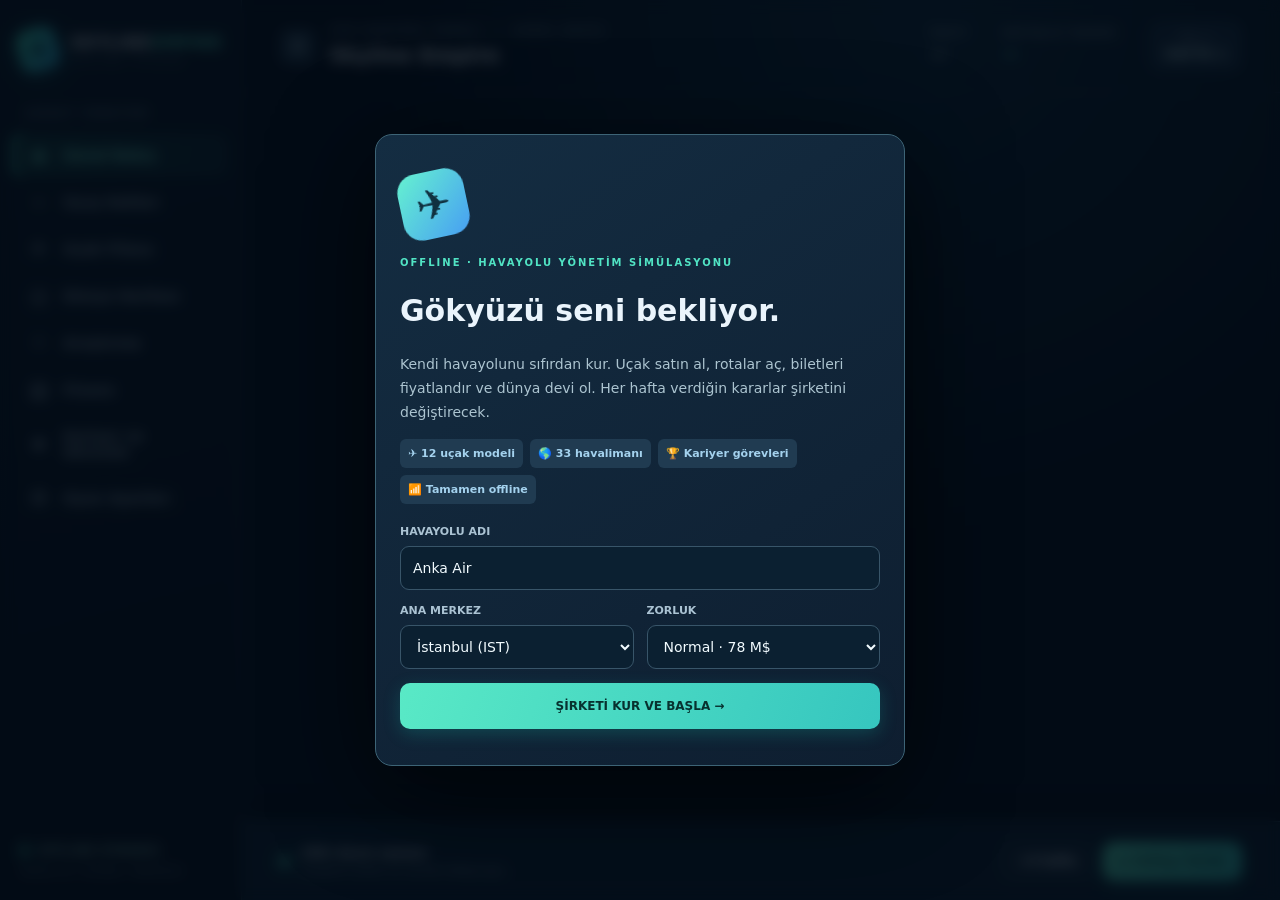
==== skyline-empire/index.html @ 335598f1 "feat: add offline mobile Skyline Empire airline tycoon v1" ====
<!doctype html>
<html lang="tr">
<head>
  <meta charset="UTF-8">
  <meta name="viewport" content="width=device-width,initial-scale=1,viewport-fit=cover">
  <meta name="theme-color" content="#0a1526">
  <meta name="description" content="Skyline Empire: Kendi havayolu şirketini kur. Tamamen çevrimdışı, gerçekçi ve Türkçe havayolu yönetim oyunu.">
  <meta name="apple-mobile-web-app-capable" content="yes">
  <meta name="apple-mobile-web-app-status-bar-style" content="black-translucent">
  <link rel="icon" href="icon.svg" type="image/svg+xml">
  <link rel="manifest" href="manifest.webmanifest">
  <link rel="stylesheet" href="style.css">
  <title>Skyline Empire — Airline Tycoon</title>
</head>
<body>
  <div id="app" class="app-shell">
    <aside class="sidebar">
      <div class="brand"><div class="brand-logo">✈</div><div><strong>SKYLINE<span>EMPIRE</span></strong><small>AIRLINE TYCOON</small></div></div>
      <div class="sideline">ŞİRKET YÖNETİMİ</div>
      <nav class="navigation" id="navigation" aria-label="Ana menü">
        <button data-view="dashboard" class="nav-item active"><span>◈</span> Genel Bakış</button>
        <button data-view="routes" class="nav-item"><span>⌁</span> Uçuş Hatları</button>
        <button data-view="fleet" class="nav-item"><span>✈</span> Uçak Filosu</button>
        <button data-view="market" class="nav-item"><span>◎</span> Dünya Haritası</button>
        <button data-view="research" class="nav-item"><span>✧</span> Araştırma</button>
        <button data-view="finance" class="nav-item"><span>▥</span> Finans</button>
        <button data-view="career" class="nav-item"><span>★</span> Kariyer ve Görevler</button>
        <button data-view="settings" class="nav-item"><span>⚙</span> Oyun Ayarları</button>
      </nav>
      <div class="sidebar-footer"><div class="connection"><span class="online-dot"></span> OFFLINE OYNANIŞ</div><div class="version">Sürüm 1.0 · Ücretsiz · Reklamsız</div></div>
    </aside>
    <div class="content-shell">
      <header class="topbar">
        <div class="topbar-left"><button id="mobile-menu" aria-label="Menü" class="icon-btn mobile-menu">☰</button><div><div class="top-kicker">CEO KONTROL PANELİ <span class="top-divider">/</span> <span id="view-crumb">GENEL BAKIŞ</span></div><strong id="company-title">Skyline Empire</strong></div></div>
        <div class="topbar-right"><div class="header-stat"><small>NAKİT</small><strong id="top-cash">—</strong></div><div class="header-stat header-profit"><small>HAFTALIK TAHMİN</small><strong id="top-profit">—</strong></div><div class="week-pill"><small>YIL <span id="top-year">1</span></small><strong>HAFTA <span id="top-week">1</span></strong></div></div>
      </header>
      <main class="main" id="main"><div id="view" aria-live="polite"></div></main>
      <div class="command-bar"><div class="turn-left"><span class="turn-pulse"></span><div><strong id="turn-head">CEO: Karar zamanı</strong><small id="turn-caption">Uçuşlarını yönet, bir sonraki haftaya geç.</small></div></div><div class="turn-actions"><button class="btn btn-ghost" data-action="advance" data-weeks="4" title="Dört hafta ilerlet">+4 hafta</button><button class="btn btn-primary" data-action="advance" data-weeks="1"><span>▶</span> Haftayı İlerlet</button></div></div>
    </div>
  </div>
  <nav class="bottom-nav" aria-label="Mobil menü"><button data-view="dashboard" class="active">◈<small>Genel</small></button><button data-view="routes">⌁<small>Hatlar</small></button><button data-view="fleet">✈<small>Filo</small></button><button data-view="market">◎<small>Harita</small></button><button data-view="career">★<small>Görevler</small></button></nav>
  <div id="modal-root"></div><div id="toasts" aria-live="polite"></div>
  <script src="data.js"></script><script src="engine.js"></script><script src="app.js"></script>
</body>
</html>
---- skyline-empire/style.css ----
@import url('data:text/css,');
:root{--bg:#071322;--nav:#0b1829;--panel:#101f31;--panel2:#13283d;--panel3:#1a3047;--stroke:#263a4e;--text:#eaf4fc;--sub:#a0b1c1;--dim:#668095;--mint:#51e4c4;--teal:#19bda9;--blue:#6298fb;--red:#ff7b85;--gold:#f5c47b;--shadow:0 14px 40px #02091238;--radius:15px;font-family:Inter,ui-sans-serif,system-ui,-apple-system,'Segoe UI',sans-serif;font-synthesis:none;color-scheme:dark}
*{box-sizing:border-box}html{background:var(--bg);height:100%}body{margin:0;background:radial-gradient(ellipse at 72% 0%,#102e45 0,transparent 42%),var(--bg);color:var(--text);font-size:14px;min-width:340px}button,input,select{font:inherit}button{cursor:pointer}button:disabled{opacity:.42;cursor:not-allowed}button:focus-visible,input:focus-visible,select:focus-visible{outline:2px solid var(--mint);outline-offset:2px}a{color:var(--mint)}.app-shell{display:flex;min-height:100vh}.sidebar{background:linear-gradient(165deg,#0b1b2c,#081422);border-right:1px solid #20384a;width:242px;flex-shrink:0;display:flex;flex-direction:column;position:sticky;top:0;height:100vh;z-index:5}.brand{display:flex;align-items:center;gap:12px;padding:28px 18px 37px}.brand-logo{width:43px;height:43px;display:grid;place-items:center;border-radius:13px;background:linear-gradient(135deg,#40e7bc,#29a5d8);box-shadow:0 5px 25px #23c2ab44;color:#072b35;font-size:30px;font-weight:900;transform:rotate(-16deg)}.brand strong{font-size:16px;letter-spacing:.7px;display:block}.brand strong span{color:var(--mint)}.brand small{color:var(--dim);display:block;font-size:9px;letter-spacing:2.8px;margin-top:4px}.sideline{font-size:10px;letter-spacing:1.8px;color:var(--dim);margin:0 25px 14px;font-weight:700}.navigation{display:grid;gap:3px;padding:0 12px}.nav-item{display:flex;gap:12px;align-items:center;color:#9eb1c2;background:transparent;border:0;text-align:left;padding:13px 15px;border-radius:10px;font-weight:650;transition:.15s}.nav-item span{font-size:21px;width:24px;text-align:center;line-height:18px}.nav-item:hover{background:#1a3042;color:white}.nav-item.active{background:linear-gradient(95deg,#1c665d77,#1f5c6444);color:#73f7d7;box-shadow:inset 3px 0 #49e9c4}.sidebar-footer{margin:auto 21px 24px;padding-top:18px}.connection{font-size:10px;letter-spacing:1.3px;color:#99d4c8;font-weight:800}.online-dot{display:inline-block;background:var(--mint);width:7px;height:7px;border-radius:50%;box-shadow:0 0 12px var(--mint);margin-right:6px}.version{font-size:10px;color:var(--dim);margin-top:9px}.content-shell{width:calc(100% - 242px);min-height:100vh;display:flex;flex-direction:column;padding-bottom:86px}.topbar{height:93px;padding:20px clamp(18px,3vw,45px);display:flex;justify-content:space-between;align-items:center;gap:12px;border-bottom:1px solid #24405788}.topbar-left{display:flex;gap:14px;align-items:center}.top-kicker{font-size:10px;letter-spacing:1.7px;color:var(--dim);font-weight:800;margin-bottom:7px}.top-divider{color:var(--mint);margin:0 7px}.topbar-left strong{font-size:20px;letter-spacing:.1px}.topbar-right{display:flex;gap:clamp(12px,2.6vw,39px);align-items:center}.header-stat{display:flex;flex-direction:column;gap:6px}.header-stat small,.week-pill small{font-size:9px;letter-spacing:1.5px;color:#899cad;font-weight:800}.header-stat strong{font-size:17px;font-variant-numeric:tabular-nums}.header-profit strong{color:var(--mint)}.week-pill{background:#19324a;border:1px solid #2a4e66;border-radius:11px;padding:9px 14px;display:flex;flex-direction:column;gap:5px;align-items:center}.week-pill strong{font-size:12px;color:#d3f9f5;letter-spacing:.7px}.mobile-menu{display:none}.main{padding:29px clamp(18px,3vw,45px);max-width:1770px;width:100%;margin:0 auto;flex:1}.eyebrow{font-size:10px;text-transform:uppercase;letter-spacing:2px;color:var(--mint);font-weight:800}.page-head{display:flex;justify-content:space-between;gap:12px;align-items:end;margin-bottom:25px}.page-head h1{font-size:clamp(24px,3vw,34px);font-weight:800;line-height:1.15;margin:7px 0 7px;letter-spacing:-.9px}.page-head p{margin:0;color:var(--sub);line-height:1.6}.page-actions{display:flex;gap:9px;flex-wrap:wrap}.btn{border-radius:10px;border:1px solid #35546a;background:#1d354b;color:#e9f5ff;font-size:12px;font-weight:750;min-height:38px;padding:10px 16px;transition:.17s;white-space:nowrap}.btn:hover:not(:disabled){transform:translateY(-1px);filter:brightness(1.13)}.btn-primary{background:linear-gradient(110deg,#59e9c6,#36c6bf);border:0;color:#07312f;box-shadow:0 5px 17px #15b8a83d}.btn-ghost{background:#1b3044aa}.btn-red{border-color:#6a3446;background:#4a2435;color:#ffc3c7}.btn-small{padding:7px 11px;min-height:31px;font-size:11px}.btn-icon{font-size:16px}.muted{color:var(--sub)}.tiny{font-size:11px;color:var(--sub)}.good{color:var(--mint)!important}.bad{color:var(--red)!important}.gold{color:var(--gold)!important}.blue{color:var(--blue)!important}.panel{border:1px solid var(--stroke);border-radius:var(--radius);background:linear-gradient(145deg,#11253a,#0e1e30);box-shadow:0 6px 24px #00000012;padding:20px;min-width:0}.panel-title{display:flex;justify-content:space-between;gap:10px;align-items:center;margin-bottom:15px}.panel-title h3{font-size:15px;letter-spacing:-.2px;margin:0}.panel-title small{color:var(--dim)}.stats-grid{display:grid;grid-template-columns:repeat(4,minmax(0,1fr));gap:14px;margin-bottom:16px}.stat-card{padding:18px 19px;position:relative;overflow:hidden;min-width:0}.stat-card:before{content:'';position:absolute;right:-32px;top:-41px;width:130px;height:130px;background:radial-gradient(circle,#50decf14,transparent 68%)}.stat-label{font-size:10px;letter-spacing:1.4px;color:#91a8bb;text-transform:uppercase;font-weight:800;display:flex;justify-content:space-between;gap:5px;align-items:center}.stat-label span{font-size:17px;color:#7ec0c1}.stat-number{font-size:clamp(20px,2.5vw,31px);font-weight:850;letter-spacing:-.8px;margin:12px 0 6px;font-variant-numeric:tabular-nums}.stat-foot{font-size:11px;color:#8199ac}.main-grid{display:grid;grid-template-columns:minmax(0,1.8fr) minmax(270px,1fr);gap:16px}.stack{display:flex;flex-direction:column;gap:16px}.map-panel{padding:0;overflow:hidden}.map-panel>.panel-title{padding:20px 22px 0;margin-bottom:0}.map-stage{position:relative;overflow:hidden}.map-stage svg{display:block;width:100%;height:auto;min-height:210px}.map-bottom{display:flex;align-items:center;justify-content:space-between;gap:10px;padding:14px 19px;border-top:1px solid #294254;font-size:11px;color:#92afc0}.map-legend{display:flex;gap:14px;align-items:center}.legend-dot{width:8px;height:8px;display:inline-block;border-radius:50%;background:var(--mint);margin-right:5px}.legend-dot.alt{background:#60a5fa}.route-line{stroke:#43e0c4;stroke-width:2;fill:none;stroke-dasharray:5 5;opacity:.84}.route-line.inactive{stroke:#a77d89;opacity:.35}.map-dot{fill:#a5c4d7;opacity:.72}.map-dot.hub{fill:#58e5c3;stroke:#5aebc433;stroke-width:13;opacity:1}.map-label{font-size:9px;fill:#c5e6eb;letter-spacing:.2px}.map-airport{cursor:pointer}.map-airport:hover .map-dot{fill:#fff}.action-row{display:flex;flex-wrap:wrap;gap:8px}.section-grid{display:grid;grid-template-columns:repeat(2,minmax(0,1fr));gap:15px}.list-rows{display:grid;gap:9px}.row-card{display:flex;align-items:center;justify-content:space-between;gap:12px;background:#142b405f;border:1px solid #2a4456;border-radius:11px;padding:12px 13px}.row-card strong{font-size:12px}.row-card small{font-size:10px;line-height:1.5;color:#92a8b9;display:block;margin-top:4px}.row-right{text-align:right;flex-shrink:0}.mini-pill,.tag{display:inline-flex;align-items:center;gap:5px;background:#24504b;color:#78f4d6;border-radius:6px;padding:5px 8px;font-size:10px;font-weight:800}.tag{background:#203b51;color:#a4d2ee}.tag.amber{background:#5a422a;color:#f6c989}.tag.red{background:#5c2c3c;color:#ffaab4}.item-title{display:flex;gap:8px;align-items:center;flex-wrap:wrap}.empty{text-align:center;padding:40px 18px;color:var(--sub)}.empty-icon{font-size:46px;margin-bottom:10px}.empty strong{color:var(--text);display:block;margin-bottom:8px;font-size:17px}.progress-track{height:7px;border-radius:20px;background:#284057;overflow:hidden}.progress-fill{height:100%;background:linear-gradient(90deg,#299aab,#5be7c4);border-radius:20px}.table-scroll{overflow-x:auto;border-radius:11px}.data-table{width:100%;border-collapse:collapse;text-align:left;min-width:540px}.data-table th{font-size:10px;color:#839aac;letter-spacing:.9px;text-transform:uppercase;padding:12px;border-bottom:1px solid var(--stroke)}.data-table td{padding:14px 12px;font-size:12px;border-bottom:1px solid #23394b}.data-table tr:last-child td{border-bottom:0}.data-table strong{font-size:12px}.data-table small{display:block;color:#8ca2b4;margin-top:5px}.table-actions{display:flex;gap:5px;align-items:center;flex-wrap:wrap}.metric-sub{font-size:11px;color:var(--sub)}.value-large{font-size:24px;font-weight:800;letter-spacing:-.4px}.cards-grid{display:grid;grid-template-columns:repeat(3,minmax(0,1fr));gap:15px}.aircraft-card{display:flex;flex-direction:column;gap:12px}.plane-art{height:95px;border-radius:10px;background:radial-gradient(ellipse at center,#23465d,#12253c 70%);display:grid;place-items:center;position:relative;overflow:hidden}.plane-art:after{content:'';position:absolute;inset:30% -20%;border:1px solid #2c5f72;border-radius:50%;transform:rotate(-15deg)}.plane-art .plane-icon{font-size:65px;color:#b0d4e5;line-height:1;transform:rotate(-25deg);text-shadow:0 0 25px #39dabb44;z-index:1}.card-top{display:flex;align-items:center;justify-content:space-between;gap:8px}.card-top h3{margin:0;font-size:15px}.card-top small{color:var(--dim)}.plane-specs{display:grid;grid-template-columns:repeat(3,1fr);gap:8px}.plane-specs>div{background:#1a3549;padding:9px;border-radius:8px}.plane-specs strong{display:block;font-size:13px}.plane-specs small{display:block;font-size:9px;color:var(--sub);margin-top:4px}.card-actions{display:flex;gap:7px;flex-wrap:wrap;margin-top:auto}.resource-card{display:flex;gap:12px;align-items:flex-start}.resource-emoji{font-size:23px;background:#183b4a;width:46px;height:46px;display:grid;place-items:center;border-radius:10px;flex-shrink:0}.resource-text{flex:1}.resource-text h3{font-size:13px;margin:0 0 5px}.resource-text p{font-size:11px;margin:0 0 10px;color:#9cb2c2;line-height:1.6}.resource-footer{display:flex;align-items:center;justify-content:space-between;gap:8px;flex-wrap:wrap}.hero{border:1px solid #2a827c;border-radius:17px;background:radial-gradient(ellipse at 83% 50%,#1d616044,transparent 46%),linear-gradient(115deg,#123a4b,#112437 80%);padding:25px;display:flex;align-items:center;justify-content:space-between;gap:15px;margin-bottom:17px}.hero h2{font-size:clamp(19px,2.6vw,29px);margin:5px 0 9px;line-height:1.2}.hero p{color:#a1bccb;line-height:1.6;margin:0;max-width:540px;font-size:12px}.hero-symbol{font-size:70px;opacity:.55;transform:rotate(-24deg)}.notice{background:#4d3b2744;border:1px solid #7d613e;padding:13px 16px;border-radius:11px;color:#f4c895;font-size:12px;margin-bottom:16px}.command-bar{position:fixed;bottom:0;left:242px;right:0;z-index:4;min-height:79px;display:flex;align-items:center;justify-content:space-between;gap:13px;padding:12px clamp(18px,3vw,45px);background:#10273bea;backdrop-filter:blur(16px);border-top:1px solid #35576a;box-shadow:0 -8px 28px #0005}.turn-left{display:flex;align-items:center;gap:12px}.turn-left strong{display:block;font-size:12px}.turn-left small{display:block;font-size:10px;color:#91abbd;margin-top:5px}.turn-pulse{background:#51e4c4;border-radius:50%;width:9px;height:9px;box-shadow:0 0 16px #51e4c4}.turn-actions{display:flex;gap:9px}.bottom-nav{display:none}.modal-backdrop{position:fixed;inset:0;z-index:20;display:grid;place-items:center;padding:18px;background:#020912c9;backdrop-filter:blur(7px)}.modal{width:min(530px,100%);max-height:min(90vh,860px);overflow:auto;border-radius:17px;border:1px solid #3d6476;background:linear-gradient(145deg,#142d42,#0e1e30);box-shadow:0 24px 100px #000a;padding:24px}.modal.wide{width:min(690px,100%)}.modal-header{display:flex;justify-content:space-between;align-items:start;gap:15px}.modal-header h2{margin:3px 0 8px;font-size:23px}.modal-header p{font-size:12px;color:var(--sub);line-height:1.6}.icon-btn{background:#1f394e;color:#d0e8f3;border:1px solid #35516b;border-radius:8px;width:35px;height:35px;display:grid;place-items:center;font-size:17px}.form-grid{display:grid;grid-template-columns:repeat(2,minmax(0,1fr));gap:13px}.field{display:flex;flex-direction:column;gap:8px;margin-bottom:14px}.field label{font-size:11px;color:#abc3d3;font-weight:800}.field input,.field select{width:100%;border-radius:9px;background:#0b2031;color:#f2fbff;padding:12px;border:1px solid #385569;min-height:44px}.field option{background:#0b2031}.field input[type=range]{padding:0;height:32px;accent-color:var(--mint)}.field-hint{color:#91aabd;font-size:10px;line-height:1.5}.field-full{grid-column:1/-1}.modal-actions{display:flex;align-items:center;justify-content:flex-end;gap:9px;margin-top:16px;flex-wrap:wrap}.preview{border:1px solid #2f5a65;background:#102f3c;border-radius:12px;padding:13px 16px;margin-top:8px}.preview-grid{display:grid;grid-template-columns:repeat(3,1fr);gap:11px}.preview small{display:block;font-size:10px;color:#a1b9c5}.preview strong{display:block;margin-top:6px;font-size:16px}.welcome{padding:12px 0}.welcome-logo{width:67px;height:67px;background:linear-gradient(135deg,#65f2d0,#479ef3);display:grid;place-items:center;border-radius:19px;color:#103140;font-size:42px;transform:rotate(-12deg);margin-bottom:19px}.welcome h2{font-size:30px}.welcome p{color:#acc4d0;line-height:1.7}.intro-pills{display:flex;gap:7px;flex-wrap:wrap;margin:14px 0 21px}.intro-pills .tag{font-size:11px;padding:8px}.event-emoji{font-size:49px;text-align:center}.event-option{width:100%;display:block;text-align:left;padding:15px;background:#19384c;border:1px solid #3b5d6f;border-radius:10px;color:white;margin-top:10px;font-weight:700}.event-option:hover{border-color:var(--mint);background:#244a59}.info-grid{display:grid;grid-template-columns:repeat(2,minmax(0,1fr));gap:10px}.info-box{background:#1b3447;border:1px solid #2e495b;border-radius:9px;padding:12px}.info-box small{font-size:10px;color:#9eb2c4;display:block}.info-box strong{font-size:16px;margin-top:6px;display:block}.chart-panel svg{width:100%;height:150px;display:block}.rank-row{display:grid;grid-template-columns:25px 1fr auto;gap:11px;align-items:center;border-bottom:1px solid #2a4053;padding:12px 0}.rank-row:last-child{border:0}.rank-pos{font-weight:800;color:#7b9eb2;font-size:17px}.rank-row strong{font-size:12px}.rank-row small{color:#829daf;font-size:10px;display:block;margin-top:5px}.task-grid{display:grid;grid-template-columns:repeat(2,minmax(0,1fr));gap:12px}.task{background:#132b40;border:1px solid #2f4a5f;border-radius:12px;padding:16px}.task h3{font-size:13px;margin:0 0 7px}.task p{color:var(--sub);font-size:11px;line-height:1.5;min-height:30px}.task .progress-track{margin:12px 0}.task-footer{display:flex;justify-content:space-between;align-items:center;gap:8px;margin-top:13px}.task-done{border-color:#357c68;background:#153d3d}.log-item{border-left:2px solid #426783;padding:5px 0 10px 14px;margin:0 0 10px}.log-item.good{border-color:var(--mint)}.log-item.bad{border-color:var(--red)}.log-item strong{font-size:12px;color:#dbe8f3}.log-item small{display:block;color:#829eaf;margin-top:3px;font-size:10px}.log-item p{color:#a7bac8;font-size:11px;line-height:1.5;margin:5px 0 0}.tabs{display:flex;gap:6px;flex-wrap:wrap;margin-bottom:15px}.tab{border:1px solid #2a4960;background:#163147;border-radius:9px;padding:9px 13px;color:#9fbbcb;font-weight:700;font-size:11px}.tab.active{border-color:#3b8c8e;background:#215458;color:#7bf3d8}.tip{color:#8ea9ba;font-size:11px;line-height:1.65;margin-top:9px}.warning-strip{border:1px solid #704d42;background:#4a2b2a4c;padding:14px;border-radius:11px;color:#ffc3b0;margin-bottom:17px}.board-card{background:linear-gradient(120deg,#18443e,#123149);border:1px solid #3c857c;border-radius:12px;padding:19px}.board-card h3{margin:0 0 6px}.board-card p{color:#acd5d2;line-height:1.6;font-size:12px}.save-input{display:none}#toasts{position:fixed;bottom:95px;right:25px;z-index:50;display:grid;gap:8px;max-width:min(92vw,350px)}.toast{padding:13px 17px;background:#173b49;border:1px solid #419b89;border-radius:12px;box-shadow:var(--shadow);color:#dafef4;font-size:12px;line-height:1.5}.toast.error{background:#492632;border-color:#a4505b;color:#ffdade}.separator{height:1px;background:var(--stroke);margin:15px 0}.desc{font-size:12px;line-height:1.65;color:#a6bbcc}.mini-stats{display:flex;gap:13px;flex-wrap:wrap;color:#99bdc7;font-size:11px}.mini-stats b{color:#e4f2fa}.mobile-only{display:none}.mt-12{margin-top:12px}.mb-0{margin-bottom:0}
@media(max-width:1260px){.main-grid{grid-template-columns:minmax(0,1.45fr) minmax(260px,1fr)}.cards-grid{grid-template-columns:repeat(2,minmax(0,1fr))}.header-stat{display:none}}
@media(max-width:980px){.sidebar{width:74px}.brand{padding:23px 14px}.brand>div:last-child,.sideline,.nav-item:not(.active){font-size:0}.brand-logo{width:43px;flex-shrink:0}.navigation{padding:0 9px}.nav-item{font-size:0;justify-content:center;padding:13px 7px}.nav-item span{font-size:22px}.sidebar-footer{display:none}.content-shell{width:calc(100% - 74px)}.command-bar{left:74px}.main-grid{grid-template-columns:1fr 1fr}.stats-grid{grid-template-columns:repeat(2,minmax(0,1fr))}}
@media(max-width:680px){.app-shell{display:block}.sidebar{position:fixed;transform:translateX(-110%);width:240px;box-shadow:10px 0 40px #0007;transition:transform .2s;z-index:30}.sidebar.menu-open{transform:translateX(0)}.sidebar .brand>div:last-child,.sidebar .sideline{display:block}.sidebar .nav-item,.sidebar .nav-item:not(.active){font-size:13px;justify-content:flex-start}.sidebar .nav-item span{font-size:21px}.sidebar-footer{display:block}.content-shell{width:100%;padding-bottom:170px}.mobile-menu{display:grid}.topbar{height:77px;padding:12px 15px}.top-kicker{font-size:8px;letter-spacing:1px}.topbar-left strong{font-size:15px}.topbar-right{gap:7px}.week-pill{padding:8px 9px}.week-pill small{font-size:8px}.week-pill strong{font-size:10px}.main{padding:20px 13px}.page-head{align-items:start;flex-wrap:wrap;margin-bottom:18px}.page-head h1{font-size:25px}.page-head p{font-size:12px}.hero{padding:20px}.hero-symbol{font-size:37px}.stats-grid{grid-template-columns:repeat(2,minmax(0,1fr));gap:10px}.stat-card{padding:14px}.stat-label{font-size:9px;letter-spacing:.75px}.stat-number{font-size:22px}.stat-foot{font-size:10px}.main-grid{grid-template-columns:1fr}.section-grid,.cards-grid,.task-grid{grid-template-columns:1fr}.panel{padding:16px}.map-panel{padding:0}.map-panel>.panel-title{padding:16px 16px 0}.command-bar{left:0;bottom:64px;min-height:65px;padding:9px 12px}.turn-left small{display:none}.turn-left strong{font-size:10px}.turn-actions{gap:6px}.turn-actions .btn{padding:8px 10px;min-height:38px;font-size:11px}.bottom-nav{display:flex;position:fixed;bottom:0;left:0;right:0;height:calc(64px + env(safe-area-inset-bottom));padding-bottom:env(safe-area-inset-bottom);justify-content:space-around;align-items:center;background:#0b2032f5;border-top:1px solid #355069;z-index:7}.bottom-nav button{flex:1;display:grid;place-items:center;gap:3px;background:transparent;border:0;color:#8199ad;font-size:21px}.bottom-nav button.active{color:var(--mint)}.bottom-nav small{font-size:9px;font-weight:800}.modal{padding:19px;max-height:89vh}.form-grid{grid-template-columns:1fr}.field-full{grid-column:auto}#toasts{bottom:138px;right:12px;left:12px;max-width:none}.preview-grid{gap:6px}.preview strong{font-size:13px}}
@media(prefers-reduced-motion:reduce){*{transition:none!important;animation:none!important}}
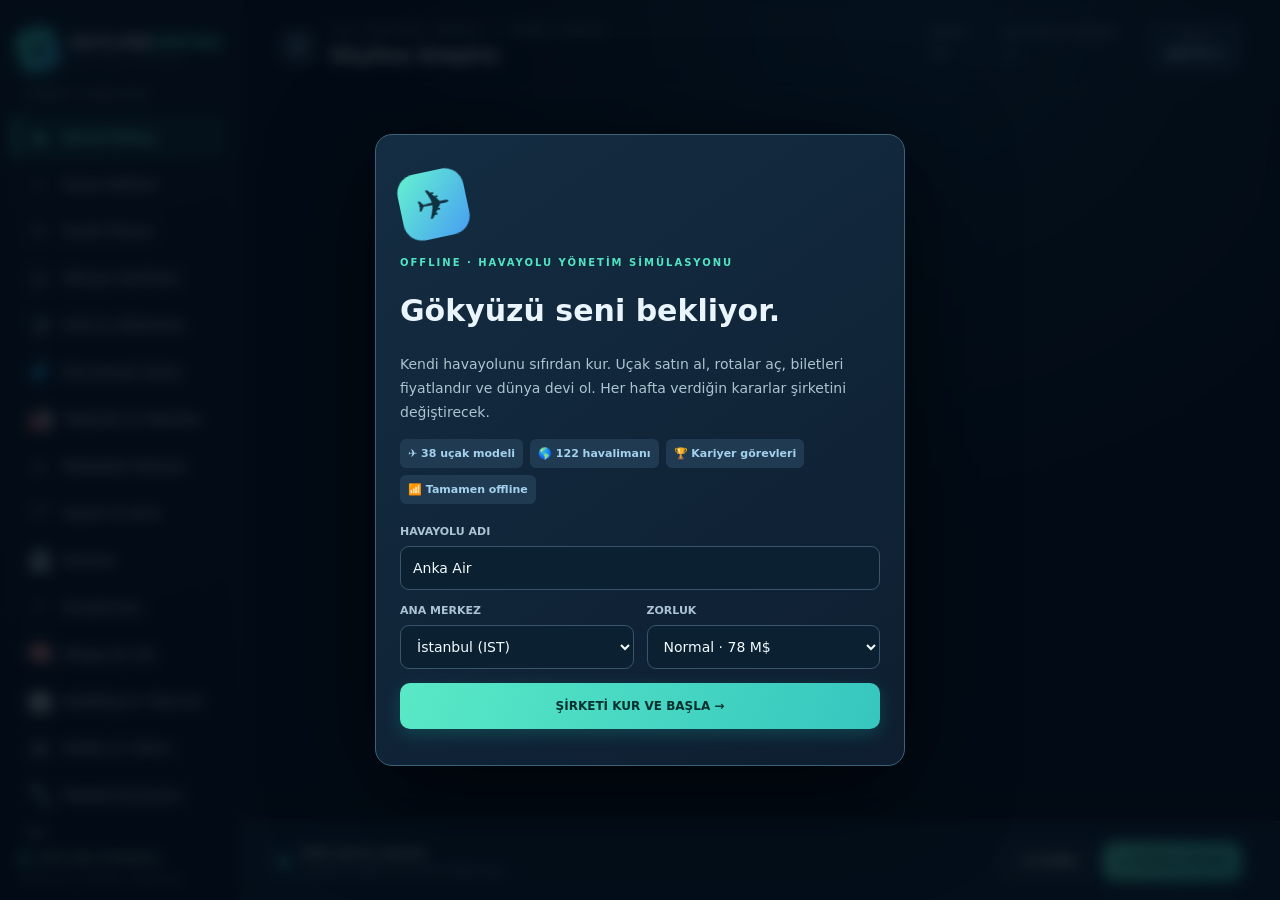
==== commit 10373d46: "feat(skyline-empire): v4 industry expansion with 200 new decisions and integrated simulation" ====
--- a/skyline-empire/index.html
+++ b/skyline-empire/index.html
@@ -22,12 +22,28 @@
         <button data-view="routes" class="nav-item"><span>⌁</span> Uçuş Hatları</button>
         <button data-view="fleet" class="nav-item"><span>✈</span> Uçak Filosu</button>
         <button data-view="market" class="nav-item"><span>◎</span> Dünya Haritası</button>
+        <button data-view="network" class="nav-item"><span>🛬</span> Slot & Aktarma</button>
+        <button data-view="corporate" class="nav-item"><span>🧳</span> Kurumsal Satış</button>
+        <button data-view="supply" class="nav-item"><span>🏭</span> Tedarik & Fabrika</button>
+        <button data-view="competition" class="nav-item"><span>⚔</span> Rekabet Masası</button>
+        <button data-view="compliance" class="nav-item"><span>🛡</span> Uyum & Kriz</button>
+        <button data-view="treasury" class="nav-item"><span>🏦</span> Hazine</button>
         <button data-view="research" class="nav-item"><span>✧</span> Araştırma</button>
+        <button data-view="lab" class="nav-item"><span>🧠</span> Mega Ar-Ge</button>
+        <button data-view="board" class="nav-item"><span>🏢</span> Holding & Yatırım</button>
+        <button data-view="cabin" class="nav-item"><span>🎟</span> Kabin & Yolcu</button>
+        <button data-view="hangar" class="nav-item"><span>🔧</span> Modernizasyon</button>
+        <button data-view="intelligence" class="nav-item"><span>📡</span> Pazar & Risk</button>
+        <button data-view="operations" class="nav-item"><span>⚙</span> Operasyon</button>
+        <button data-view="cargo" class="nav-item"><span>▣</span> Kargo Merkezi</button>
+        <button data-view="people" class="nav-item"><span>♙</span> Personel</button>
+        <button data-view="strategy" class="nav-item"><span>♟</span> Strateji</button>
+        <button data-view="analytics" class="nav-item"><span>◫</span> Analitik</button>
         <button data-view="finance" class="nav-item"><span>▥</span> Finans</button>
         <button data-view="career" class="nav-item"><span>★</span> Kariyer ve Görevler</button>
         <button data-view="settings" class="nav-item"><span>⚙</span> Oyun Ayarları</button>
       </nav>
-      <div class="sidebar-footer"><div class="connection"><span class="online-dot"></span> OFFLINE OYNANIŞ</div><div class="version">Sürüm 1.0 · Ücretsiz · Reklamsız</div></div>
+      <div class="sidebar-footer"><div class="connection"><span class="online-dot"></span> OFFLINE OYNANIŞ</div><div class="version">Sürüm 4.0 · Ücretsiz · Reklamsız</div></div>
     </aside>
     <div class="content-shell">
       <header class="topbar">
@@ -40,6 +56,6 @@
   </div>
   <nav class="bottom-nav" aria-label="Mobil menü"><button data-view="dashboard" class="active">◈<small>Genel</small></button><button data-view="routes">⌁<small>Hatlar</small></button><button data-view="fleet">✈<small>Filo</small></button><button data-view="market">◎<small>Harita</small></button><button data-view="career">★<small>Görevler</small></button></nav>
   <div id="modal-root"></div><div id="toasts" aria-live="polite"></div>
-  <script src="data.js"></script><script src="engine.js"></script><script src="app.js"></script>
+  <script src="data.js"></script><script src="expansion-data.js"></script><script src="mega-data.js"></script><script src="industry-data.js"></script><script src="engine.js"></script><script src="expansion-engine.js"></script><script src="mega-engine.js"></script><script src="industry-engine.js"></script><script src="expansion-ui.js"></script><script src="mega-ui.js"></script><script src="industry-ui.js"></script><script src="app.js"></script>
 </body>
 </html>
--- a/skyline-empire/style.css
+++ b/skyline-empire/style.css
@@ -5,3 +5,49 @@
 @media(max-width:980px){.sidebar{width:74px}.brand{padding:23px 14px}.brand>div:last-child,.sideline,.nav-item:not(.active){font-size:0}.brand-logo{width:43px;flex-shrink:0}.navigation{padding:0 9px}.nav-item{font-size:0;justify-content:center;padding:13px 7px}.nav-item span{font-size:22px}.sidebar-footer{display:none}.content-shell{width:calc(100% - 74px)}.command-bar{left:74px}.main-grid{grid-template-columns:1fr 1fr}.stats-grid{grid-template-columns:repeat(2,minmax(0,1fr))}}
 @media(max-width:680px){.app-shell{display:block}.sidebar{position:fixed;transform:translateX(-110%);width:240px;box-shadow:10px 0 40px #0007;transition:transform .2s;z-index:30}.sidebar.menu-open{transform:translateX(0)}.sidebar .brand>div:last-child,.sidebar .sideline{display:block}.sidebar .nav-item,.sidebar .nav-item:not(.active){font-size:13px;justify-content:flex-start}.sidebar .nav-item span{font-size:21px}.sidebar-footer{display:block}.content-shell{width:100%;padding-bottom:170px}.mobile-menu{display:grid}.topbar{height:77px;padding:12px 15px}.top-kicker{font-size:8px;letter-spacing:1px}.topbar-left strong{font-size:15px}.topbar-right{gap:7px}.week-pill{padding:8px 9px}.week-pill small{font-size:8px}.week-pill strong{font-size:10px}.main{padding:20px 13px}.page-head{align-items:start;flex-wrap:wrap;margin-bottom:18px}.page-head h1{font-size:25px}.page-head p{font-size:12px}.hero{padding:20px}.hero-symbol{font-size:37px}.stats-grid{grid-template-columns:repeat(2,minmax(0,1fr));gap:10px}.stat-card{padding:14px}.stat-label{font-size:9px;letter-spacing:.75px}.stat-number{font-size:22px}.stat-foot{font-size:10px}.main-grid{grid-template-columns:1fr}.section-grid,.cards-grid,.task-grid{grid-template-columns:1fr}.panel{padding:16px}.map-panel{padding:0}.map-panel>.panel-title{padding:16px 16px 0}.command-bar{left:0;bottom:64px;min-height:65px;padding:9px 12px}.turn-left small{display:none}.turn-left strong{font-size:10px}.turn-actions{gap:6px}.turn-actions .btn{padding:8px 10px;min-height:38px;font-size:11px}.bottom-nav{display:flex;position:fixed;bottom:0;left:0;right:0;height:calc(64px + env(safe-area-inset-bottom));padding-bottom:env(safe-area-inset-bottom);justify-content:space-around;align-items:center;background:#0b2032f5;border-top:1px solid #355069;z-index:7}.bottom-nav button{flex:1;display:grid;place-items:center;gap:3px;background:transparent;border:0;color:#8199ad;font-size:21px}.bottom-nav button.active{color:var(--mint)}.bottom-nav small{font-size:9px;font-weight:800}.modal{padding:19px;max-height:89vh}.form-grid{grid-template-columns:1fr}.field-full{grid-column:auto}#toasts{bottom:138px;right:12px;left:12px;max-width:none}.preview-grid{gap:6px}.preview strong{font-size:13px}}
 @media(prefers-reduced-motion:reduce){*{transition:none!important;animation:none!important}}
+
+/* Skyline Empire 2.0 — large-scale control surfaces */
+.exp-columns{display:grid;grid-template-columns:repeat(2,minmax(0,1fr));gap:16px;margin:18px 0}
+.exp-stats{margin:14px 0 18px}
+.exp-row{padding:15px 0;display:flex;justify-content:space-between;align-items:center;gap:16px;border-bottom:1px solid rgba(120,160,190,.15)}
+.exp-row:last-child{border-bottom:0}
+.exp-text{display:flex;flex-direction:column;gap:6px;min-width:0;flex:1}
+.exp-text strong{font-size:14px;color:#eaf7ff}
+.exp-text small{font-size:12px;line-height:1.5;color:#9fb5cc}
+.exp-buttons{display:flex;align-items:center;flex-wrap:wrap;justify-content:flex-end;gap:6px;max-width:62%}
+.exp-buttons button{font-size:11px;padding:9px 10px;white-space:normal;line-height:1.25}
+.exp-triple{display:grid;grid-template-columns:repeat(3,1fr);gap:12px}
+.exp-card{border-radius:12px;background:rgba(37,65,90,.42);border:1px solid rgba(130,170,200,.15);padding:14px}
+.exp-card h3{font-size:12px;color:#9bb5ca;margin:0 0 8px}
+.exp-card p{font-size:21px;font-weight:800;color:#eaf9ff;margin:0 0 4px}
+.exp-card small{font-size:11px;color:#91aabc}
+.exp-meter{display:flex;gap:12px;align-items:center;margin:10px 0 20px}
+.exp-meter span{white-space:nowrap;font-size:13px;color:#a9c3d6}
+.exp-meter .progress-track{flex:1}
+.chart-holder{min-height:180px}
+.chart-holder svg{width:100%;height:165px}
+@media(max-width:1150px){.exp-columns{grid-template-columns:1fr}}
+@media(max-width:640px){.exp-row{flex-direction:column;align-items:stretch}.exp-buttons{max-width:none;justify-content:flex-start}.exp-triple{grid-template-columns:1fr}.exp-columns{gap:12px}.exp-buttons button{font-size:12px}}
+
+/* Mega expansion: mobile-first upgrades */
+.mega-tabs {display:flex;gap:8px;flex-wrap:wrap;margin:16px 0;}
+.mega-tabs .tab {white-space:normal;font-size:12px;padding:9px 13px;}
+.mega-cabin-grid {align-items:start;}
+.mega-cabin-grid .panel {min-width:0;}
+.mega-cabin-grid .field select {width:100%;max-width:100%;}
+.mega-spark {display:flex;gap:3px;align-items:end;height:160px;border-bottom:1px solid #496077;padding:8px;}
+.mega-spark-bar {flex:1;min-width:4px;background:linear-gradient(0deg,#147c85,#6df5ce);border-radius:4px 4px 0 0;}
+@media(max-width:650px){.mega-tabs{flex-wrap:nowrap;overflow-x:auto;padding-bottom:6px}.mega-tabs .tab{flex-shrink:0}.mega-cabin-grid{grid-template-columns:1fr!important}.exp-row{gap:9px;flex-wrap:wrap}.exp-buttons{max-width:100%;flex-wrap:wrap}}
+/* All 18 navigation items remain reachable even on short phones and laptops. */
+.sidebar .navigation{flex:1;min-height:0;overflow-y:auto;overscroll-behavior:contain;scrollbar-width:thin;scrollbar-color:#3c6677 transparent;}
+.sidebar .brand{padding-bottom:19px;flex-shrink:0;}
+.sidebar .sideline{flex-shrink:0;}
+.sidebar .sidebar-footer{margin:0 21px 16px;flex-shrink:0;}
+@media(max-width:680px){.sidebar{height:100dvh}.sidebar .navigation{overflow-y:auto;scroll-padding-bottom:20px}}
+
+/* 4.0 — cross-system enterprise management */
+.ind-status{display:block;margin-top:6px;color:#e7c78c;font-size:10px;line-height:1.45}
+.ind-spark{height:110px;display:flex;align-items:end;gap:3px;padding:12px;background:#102c3d;border:1px solid #355165;border-radius:12px;overflow:hidden}
+.ind-tiny{flex:1;min-width:2px;background:linear-gradient(#62ebd0,#357b9c);border-radius:3px 3px 0 0;transition:height .2s}
+.ind-scroll{max-height:560px;overflow-y:auto;padding-right:6px;overscroll-behavior:contain}
+.ind-scroll::-webkit-scrollbar{width:6px}.ind-scroll::-webkit-scrollbar-thumb{background:#3b6875;border-radius:3px}
